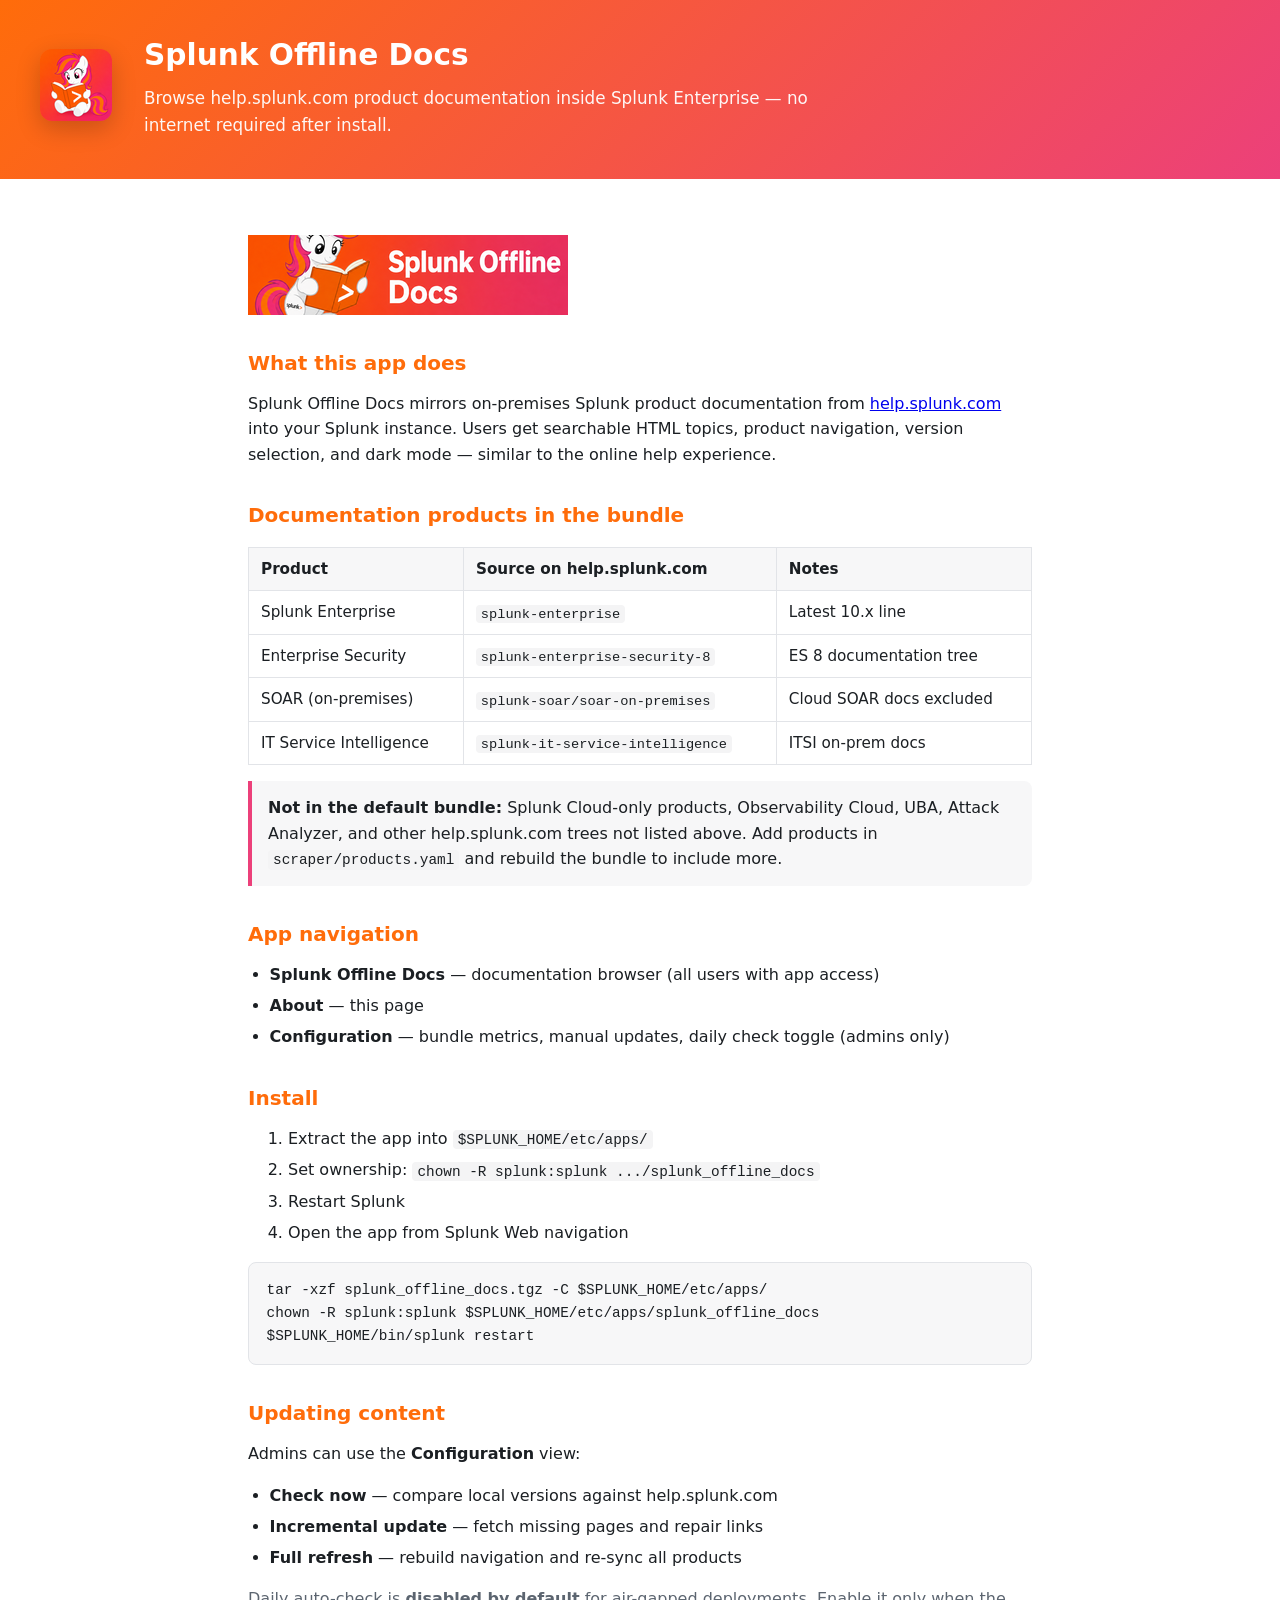
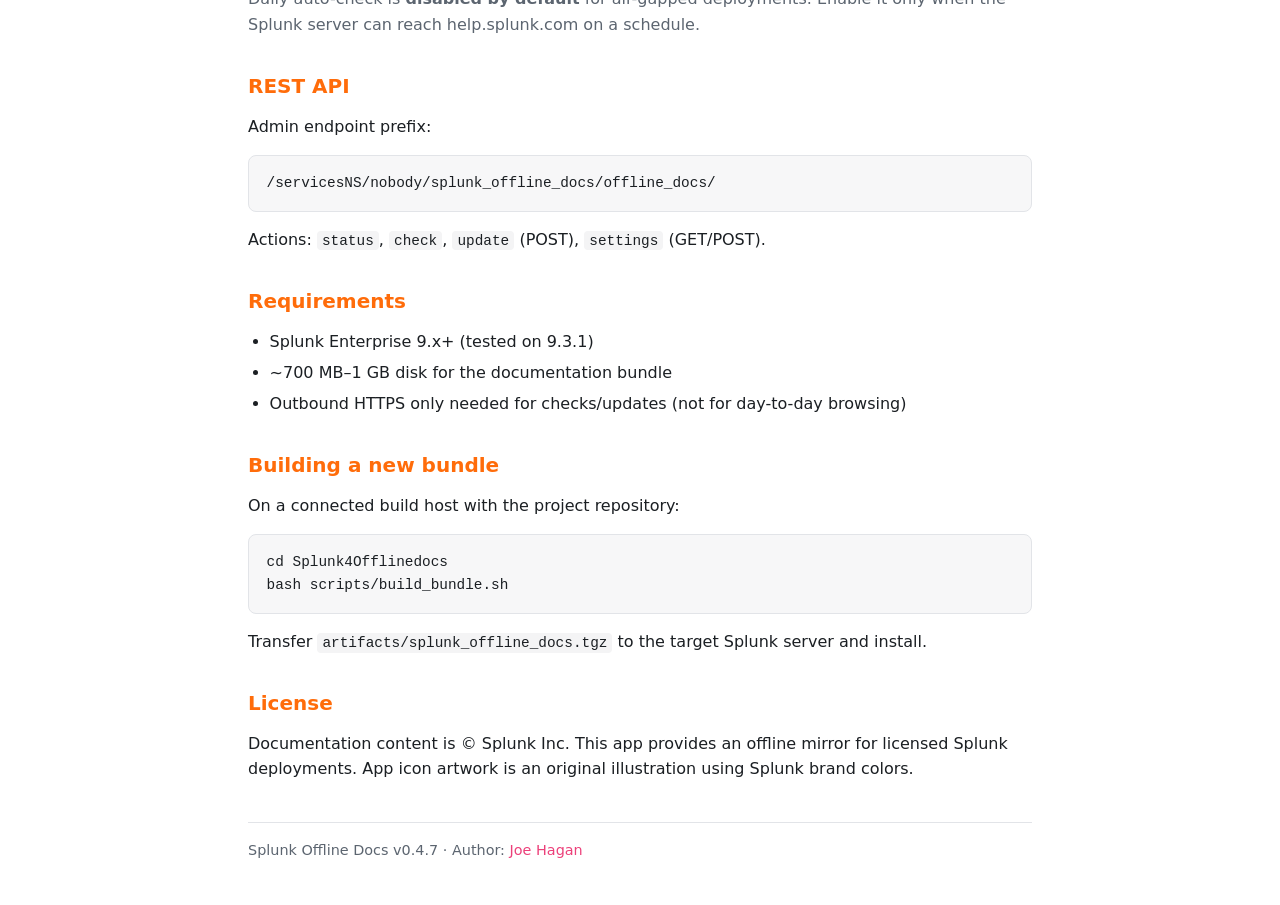
==== splunk_offline_docs/appserver/static/about.html @ b9bd38af "Fix stretched branding images with correct aspect ratios. Use Splunk icon sizes (36/72px, 160x40/320" ====
<!DOCTYPE html>
<html lang="en">
<head>
  <meta charset="utf-8">
  <meta name="viewport" content="width=device-width, initial-scale=1">
  <title>About — Splunk Offline Docs</title>
  <link rel="stylesheet" href="css/about.css">
</head>
<body>
  <header class="hero">
    <img src="images/appIcon_2x.png" alt="Buttercup reading documentation">
    <div>
      <h1>Splunk Offline Docs</h1>
      <p class="tagline">Browse help.splunk.com product documentation inside Splunk Enterprise — no internet required after install.</p>
    </div>
  </header>

  <main class="wrap">
    <div class="logo-row">
      <img src="images/appLogo_2x.png" alt="Splunk Offline Docs logo">
    </div>

    <h2>What this app does</h2>
    <p>
      Splunk Offline Docs mirrors on-premises Splunk product documentation from
      <a href="https://help.splunk.com" target="_blank" rel="noopener noreferrer">help.splunk.com</a>
      into your Splunk instance. Users get searchable HTML topics, product navigation,
      version selection, and dark mode — similar to the online help experience.
    </p>

    <h2>Documentation products in the bundle</h2>
    <table>
      <thead>
        <tr><th>Product</th><th>Source on help.splunk.com</th><th>Notes</th></tr>
      </thead>
      <tbody>
        <tr>
          <td>Splunk Enterprise</td>
          <td><code>splunk-enterprise</code></td>
          <td>Latest 10.x line</td>
        </tr>
        <tr>
          <td>Enterprise Security</td>
          <td><code>splunk-enterprise-security-8</code></td>
          <td>ES 8 documentation tree</td>
        </tr>
        <tr>
          <td>SOAR (on-premises)</td>
          <td><code>splunk-soar/soar-on-premises</code></td>
          <td>Cloud SOAR docs excluded</td>
        </tr>
        <tr>
          <td>IT Service Intelligence</td>
          <td><code>splunk-it-service-intelligence</code></td>
          <td>ITSI on-prem docs</td>
        </tr>
      </tbody>
    </table>

    <div class="note">
      <strong>Not in the default bundle:</strong> Splunk Cloud-only products, Observability Cloud,
      UBA, Attack Analyzer, and other help.splunk.com trees not listed above. Add products in
      <code>scraper/products.yaml</code> and rebuild the bundle to include more.
    </div>

    <h2>App navigation</h2>
    <ul>
      <li><strong>Splunk Offline Docs</strong> — documentation browser (all users with app access)</li>
      <li><strong>About</strong> — this page</li>
      <li><strong>Configuration</strong> — bundle metrics, manual updates, daily check toggle (admins only)</li>
    </ul>

    <h2>Install</h2>
    <ol>
      <li>Extract the app into <code>$SPLUNK_HOME/etc/apps/</code></li>
      <li>Set ownership: <code>chown -R splunk:splunk .../splunk_offline_docs</code></li>
      <li>Restart Splunk</li>
      <li>Open the app from Splunk Web navigation</li>
    </ol>

    <pre>tar -xzf splunk_offline_docs.tgz -C $SPLUNK_HOME/etc/apps/
chown -R splunk:splunk $SPLUNK_HOME/etc/apps/splunk_offline_docs
$SPLUNK_HOME/bin/splunk restart</pre>

    <h2>Updating content</h2>
    <p>Admins can use the <strong>Configuration</strong> view:</p>
    <ul>
      <li><strong>Check now</strong> — compare local versions against help.splunk.com</li>
      <li><strong>Incremental update</strong> — fetch missing pages and repair links</li>
      <li><strong>Full refresh</strong> — rebuild navigation and re-sync all products</li>
    </ul>
    <p class="muted">
      Daily auto-check is <strong>disabled by default</strong> for air-gapped deployments.
      Enable it only when the Splunk server can reach help.splunk.com on a schedule.
    </p>

    <h2>REST API</h2>
    <p>Admin endpoint prefix:</p>
    <pre>/servicesNS/nobody/splunk_offline_docs/offline_docs/</pre>
    <p>Actions: <code>status</code>, <code>check</code>, <code>update</code> (POST), <code>settings</code> (GET/POST).</p>

    <h2>Requirements</h2>
    <ul>
      <li>Splunk Enterprise 9.x+ (tested on 9.3.1)</li>
      <li>~700 MB–1 GB disk for the documentation bundle</li>
      <li>Outbound HTTPS only needed for checks/updates (not for day-to-day browsing)</li>
    </ul>

    <h2>Building a new bundle</h2>
    <p>On a connected build host with the project repository:</p>
    <pre>cd Splunk4Offlinedocs
bash scripts/build_bundle.sh</pre>
    <p>Transfer <code>artifacts/splunk_offline_docs.tgz</code> to the target Splunk server and install.</p>

    <h2>License</h2>
    <p>
      Documentation content is © Splunk Inc. This app provides an offline mirror for licensed
      Splunk deployments. App icon artwork is an original illustration using Splunk brand colors.
    </p>

    <footer class="footer">
      Splunk Offline Docs v0.4.7 · Author:
      <a href="mailto:joehaga@cisco.com">Joe Hagan</a>
    </footer>
  </main>
</body>
</html>
---- splunk_offline_docs/appserver/static/css/about.css ----
:root {
  --splunk-orange: #ff6c0a;
  --splunk-pink: #ec407a;
  --text: #1b1f23;
  --muted: #5c6570;
  --border: #e2e4e8;
  --panel: #f7f7f8;
  --code-bg: #f4f4f5;
}

* { box-sizing: border-box; }

body {
  margin: 0;
  font-family: "Splunk Platform Sans", "Segoe UI", system-ui, sans-serif;
  color: var(--text);
  line-height: 1.6;
  background: #fff;
}

.hero {
  background: linear-gradient(135deg, var(--splunk-orange) 0%, var(--splunk-pink) 100%);
  color: #fff;
  padding: 2rem 2.5rem 2.5rem;
  display: flex;
  gap: 2rem;
  align-items: center;
  flex-wrap: wrap;
}

.hero img {
  width: 72px;
  height: 72px;
  object-fit: cover;
  border-radius: 12px;
  box-shadow: 0 8px 24px rgba(0, 0, 0, 0.2);
  flex: 0 0 72px;
}

.hero h1 {
  margin: 0 0 0.35rem;
  font-size: 1.85rem;
  font-weight: 700;
}

.hero .tagline {
  margin: 0;
  opacity: 0.95;
  font-size: 1.05rem;
  max-width: 42rem;
}

.wrap {
  max-width: 52rem;
  margin: 0 auto;
  padding: 2rem 1.5rem 3rem;
}

h2 {
  margin: 2rem 0 0.75rem;
  font-size: 1.25rem;
  color: var(--splunk-orange);
}

h3 {
  margin: 1.25rem 0 0.5rem;
  font-size: 1.05rem;
}

p, ul, ol { margin: 0 0 1rem; }

ul { padding-left: 1.35rem; }

li { margin-bottom: 0.35rem; }

code, pre {
  font-family: "Splunk Platform Mono", ui-monospace, monospace;
  font-size: 0.9em;
}

code {
  background: var(--code-bg);
  padding: 0.12em 0.35em;
  border-radius: 4px;
}

pre {
  background: var(--panel);
  border: 1px solid var(--border);
  border-radius: 8px;
  padding: 1rem 1.1rem;
  overflow-x: auto;
}

.note {
  background: var(--panel);
  border-left: 4px solid var(--splunk-pink);
  padding: 0.85rem 1rem;
  border-radius: 0 8px 8px 0;
  margin: 1rem 0;
}

table {
  width: 100%;
  border-collapse: collapse;
  margin: 1rem 0;
  font-size: 0.95rem;
}

th, td {
  border: 1px solid var(--border);
  padding: 0.55rem 0.75rem;
  text-align: left;
}

th {
  background: var(--panel);
  font-weight: 600;
}

.muted { color: var(--muted); }

.footer {
  margin-top: 2.5rem;
  padding-top: 1rem;
  border-top: 1px solid var(--border);
  font-size: 0.9rem;
  color: var(--muted);
}

.footer a {
  color: var(--splunk-pink);
  text-decoration: none;
}

.footer a:hover {
  text-decoration: underline;
}

.logo-row {
  display: flex;
  align-items: center;
  gap: 1rem;
  margin: 1.5rem 0;
}

.logo-row img {
  display: block;
  width: 320px;
  max-width: 100%;
  height: auto;
  aspect-ratio: 4 / 1;
  object-fit: contain;
}
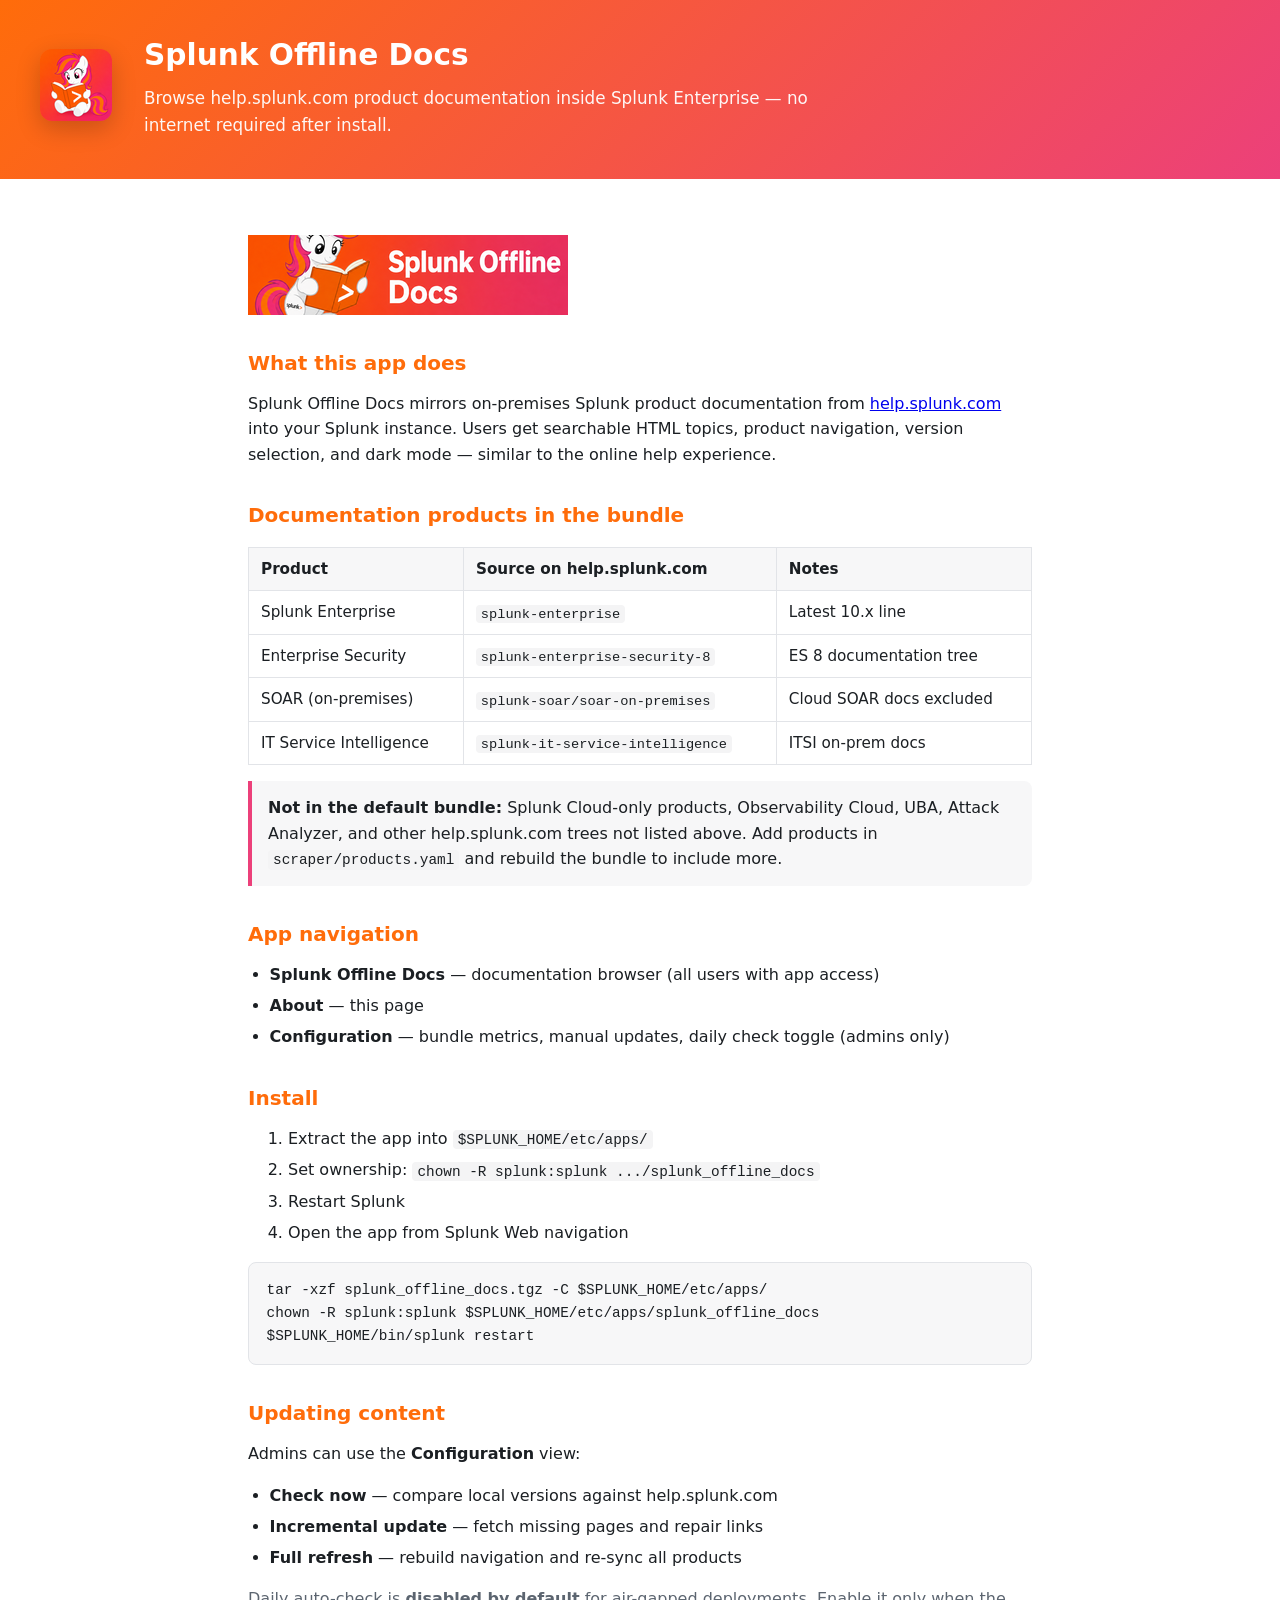
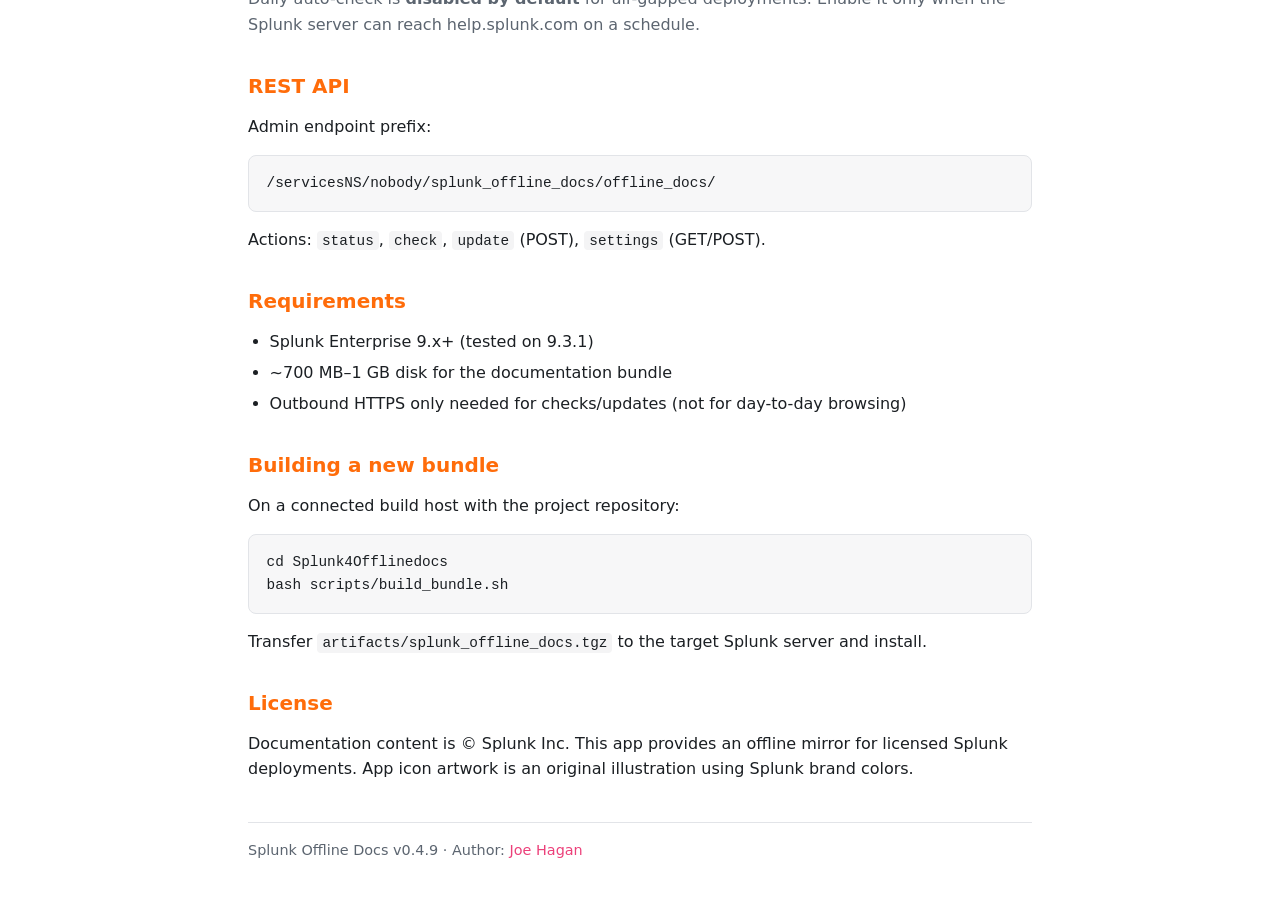
==== commit 43fc483c: "Point README and About page at v0.4.9 release stats. Reflect pruned bundle size (~16k topics, ~625 M" ====
--- a/splunk_offline_docs/appserver/static/about.html
+++ b/splunk_offline_docs/appserver/static/about.html
@@ -119,7 +119,7 @@
     </p>
 
     <footer class="footer">
-      Splunk Offline Docs v0.4.7 · Author:
+      Splunk Offline Docs v0.4.9 · Author:
       <a href="mailto:joehaga@cisco.com">Joe Hagan</a>
     </footer>
   </main>
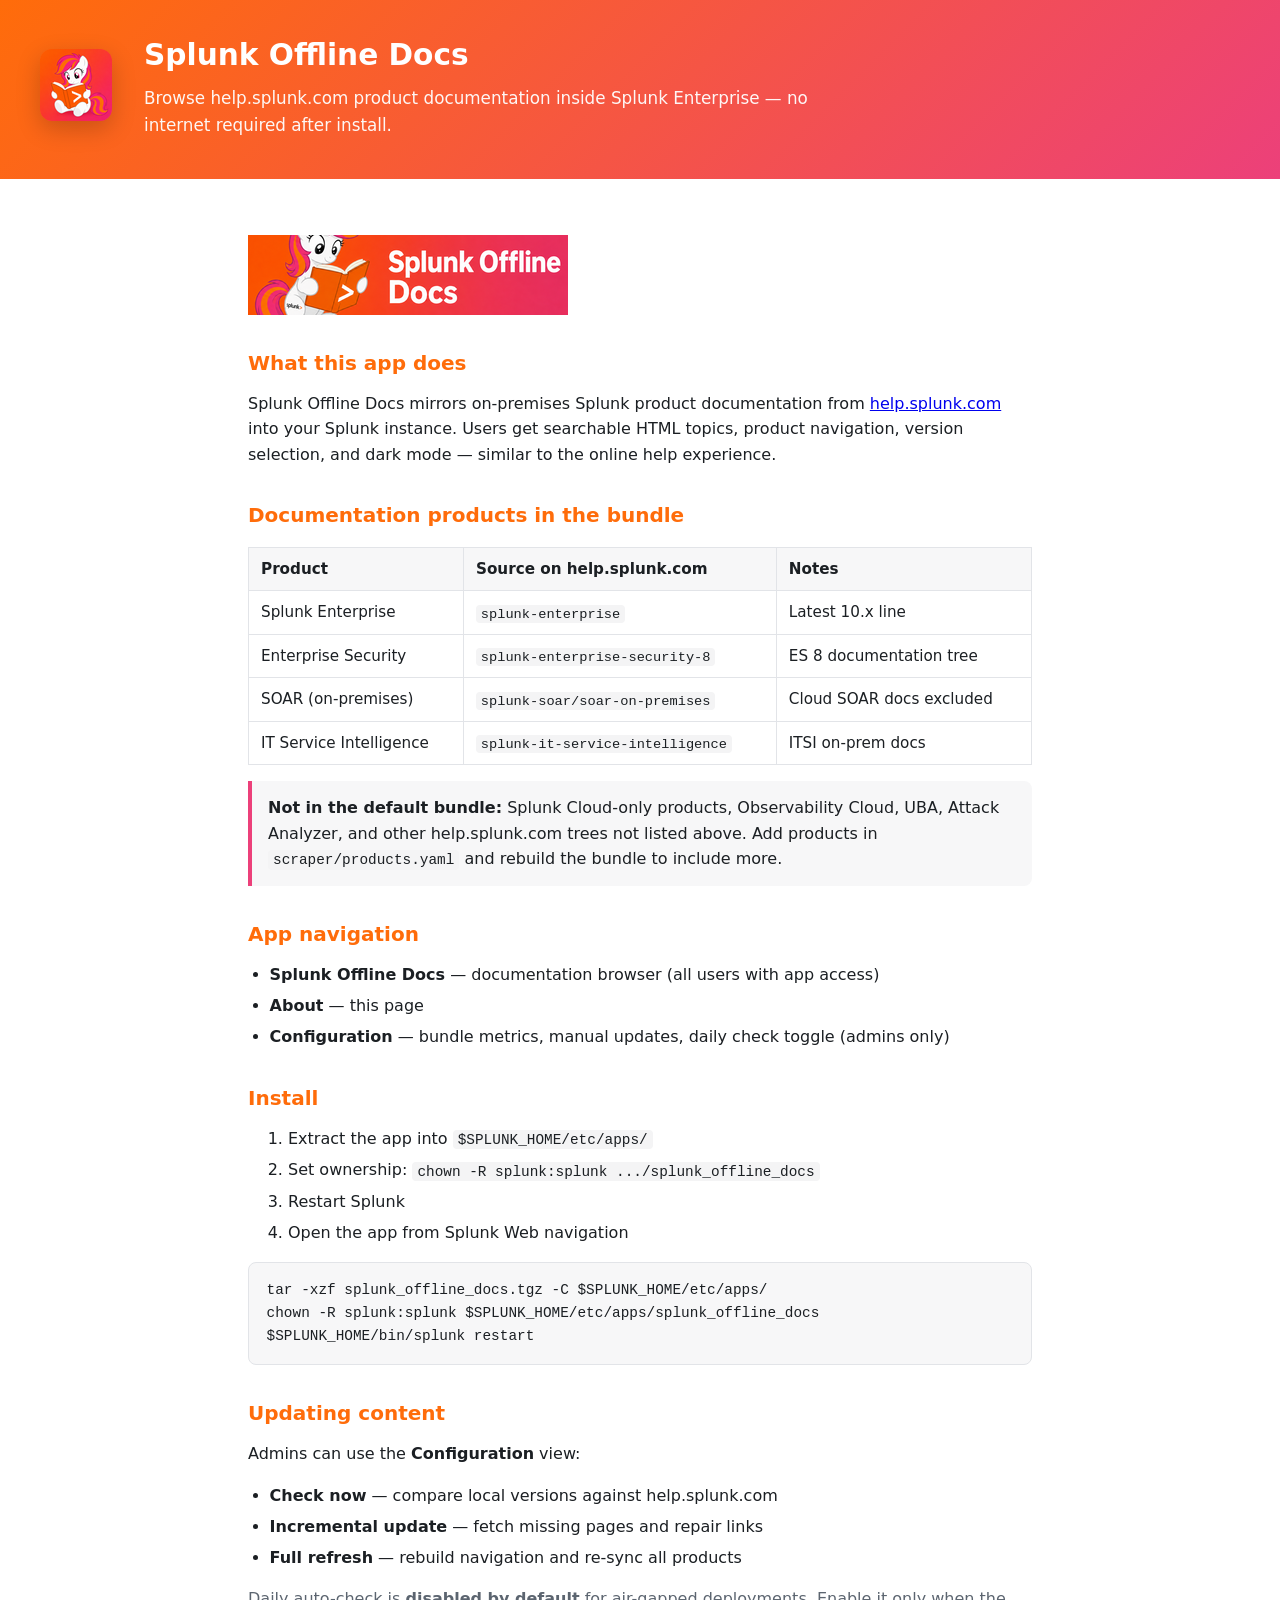
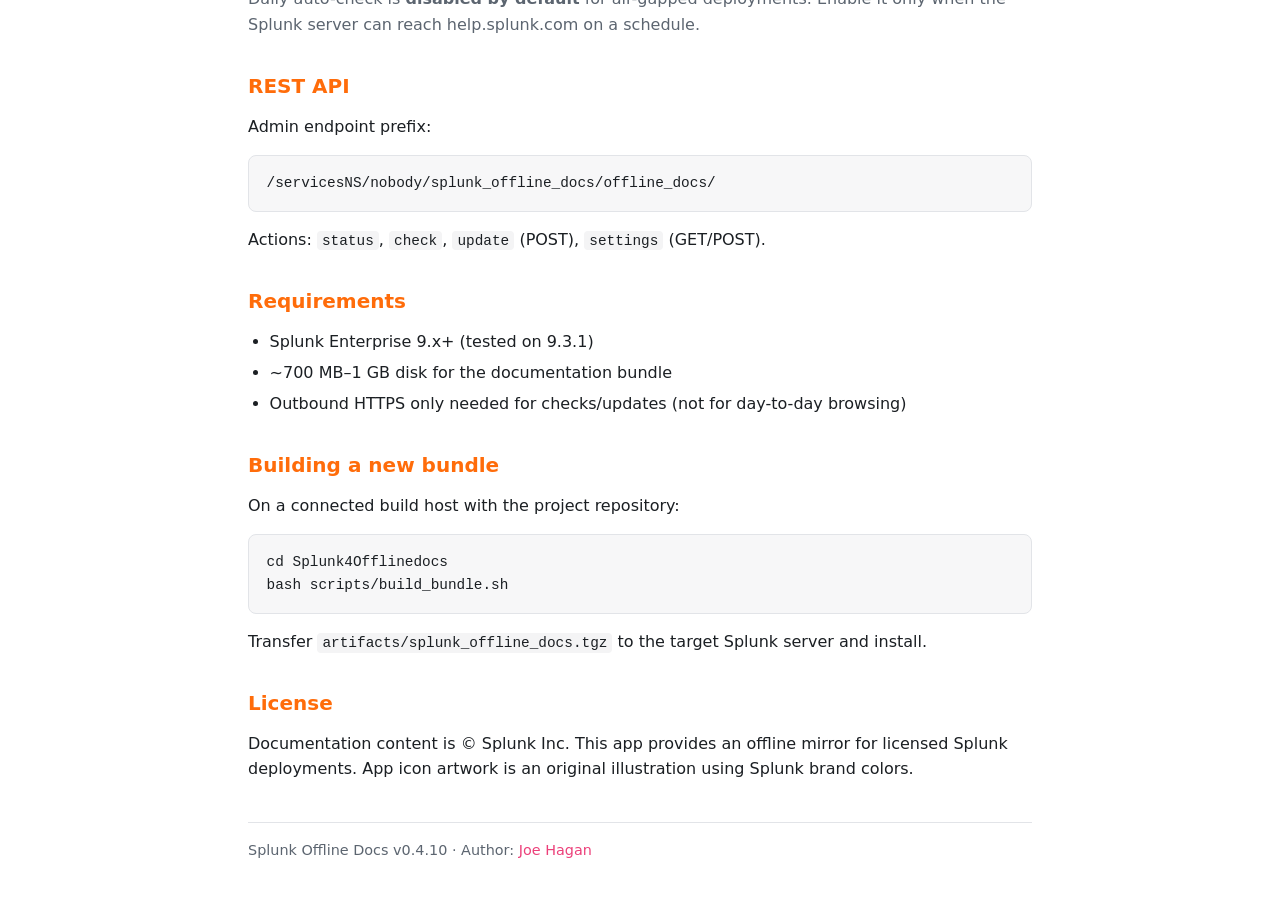
==== commit b68867cc: "Fix update/check UI and publish README with screenshots for v0.4.10. Repair Configuration REST calls" ====
--- a/splunk_offline_docs/appserver/static/about.html
+++ b/splunk_offline_docs/appserver/static/about.html
@@ -119,7 +119,7 @@
     </p>
 
     <footer class="footer">
-      Splunk Offline Docs v0.4.9 · Author:
+      Splunk Offline Docs v0.4.10 · Author:
       <a href="mailto:joehaga@cisco.com">Joe Hagan</a>
     </footer>
   </main>
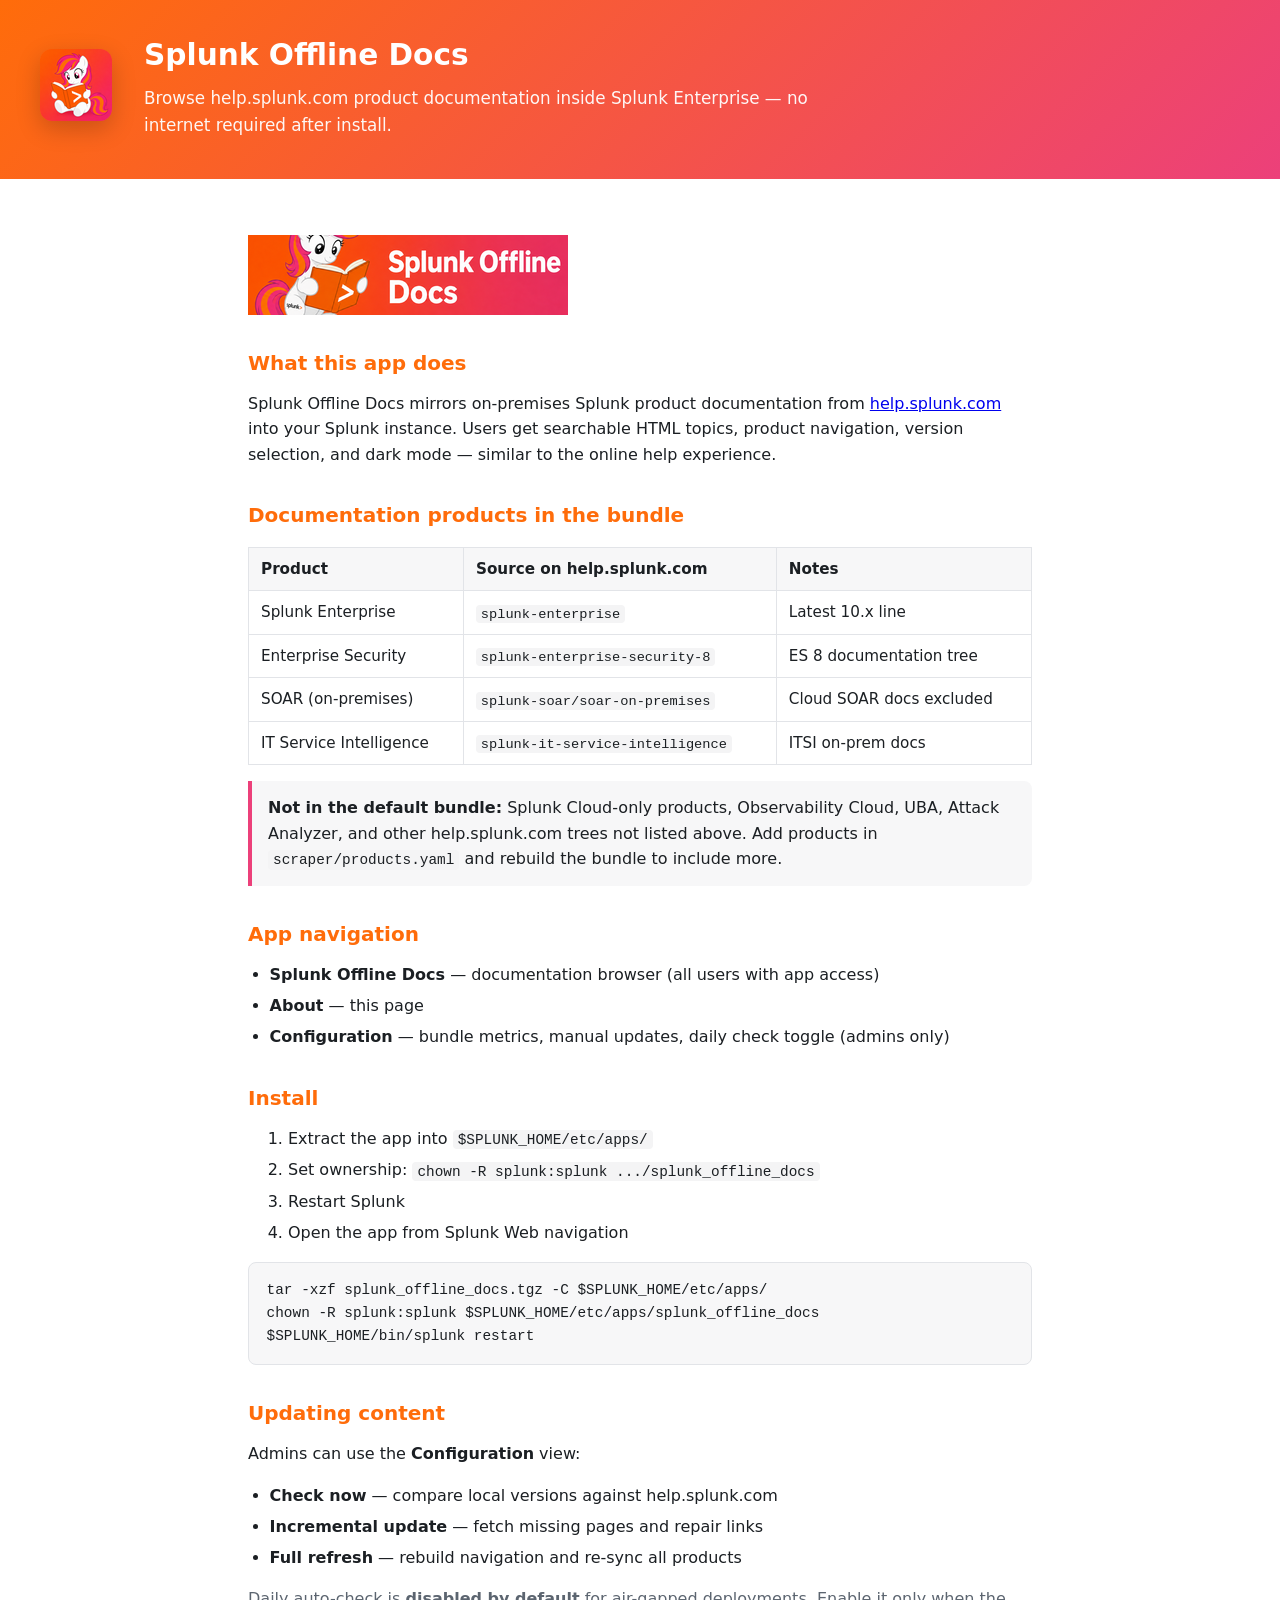
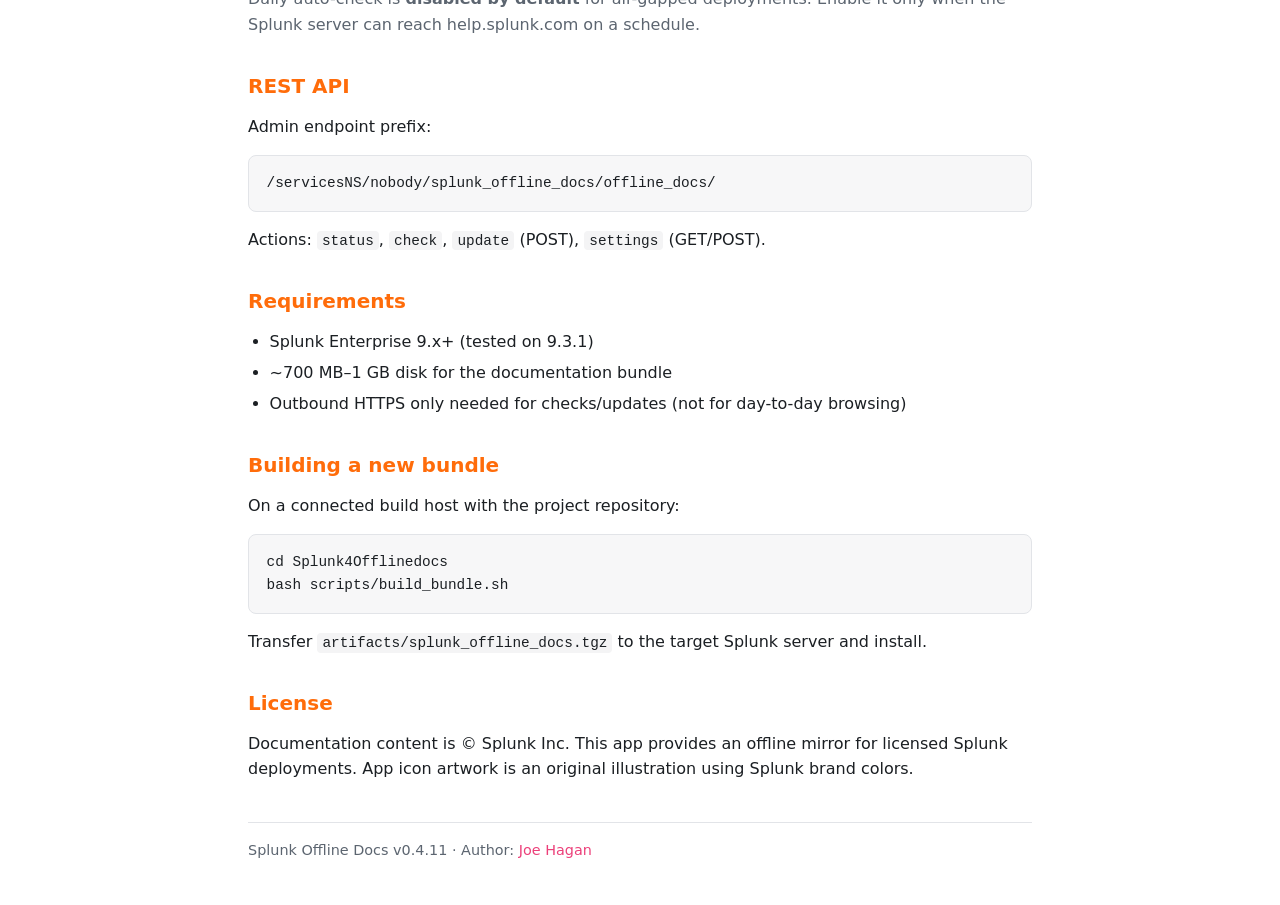
==== commit 5afc1ca2: "Fix latest-two version scraping for ITSI and SOAR. Stop excluding sub-10 nav versions outside Enterp" ====
--- a/splunk_offline_docs/appserver/static/about.html
+++ b/splunk_offline_docs/appserver/static/about.html
@@ -119,7 +119,7 @@
     </p>
 
     <footer class="footer">
-      Splunk Offline Docs v0.4.10 · Author:
+      Splunk Offline Docs v0.4.11 · Author:
       <a href="mailto:joehaga@cisco.com">Joe Hagan</a>
     </footer>
   </main>
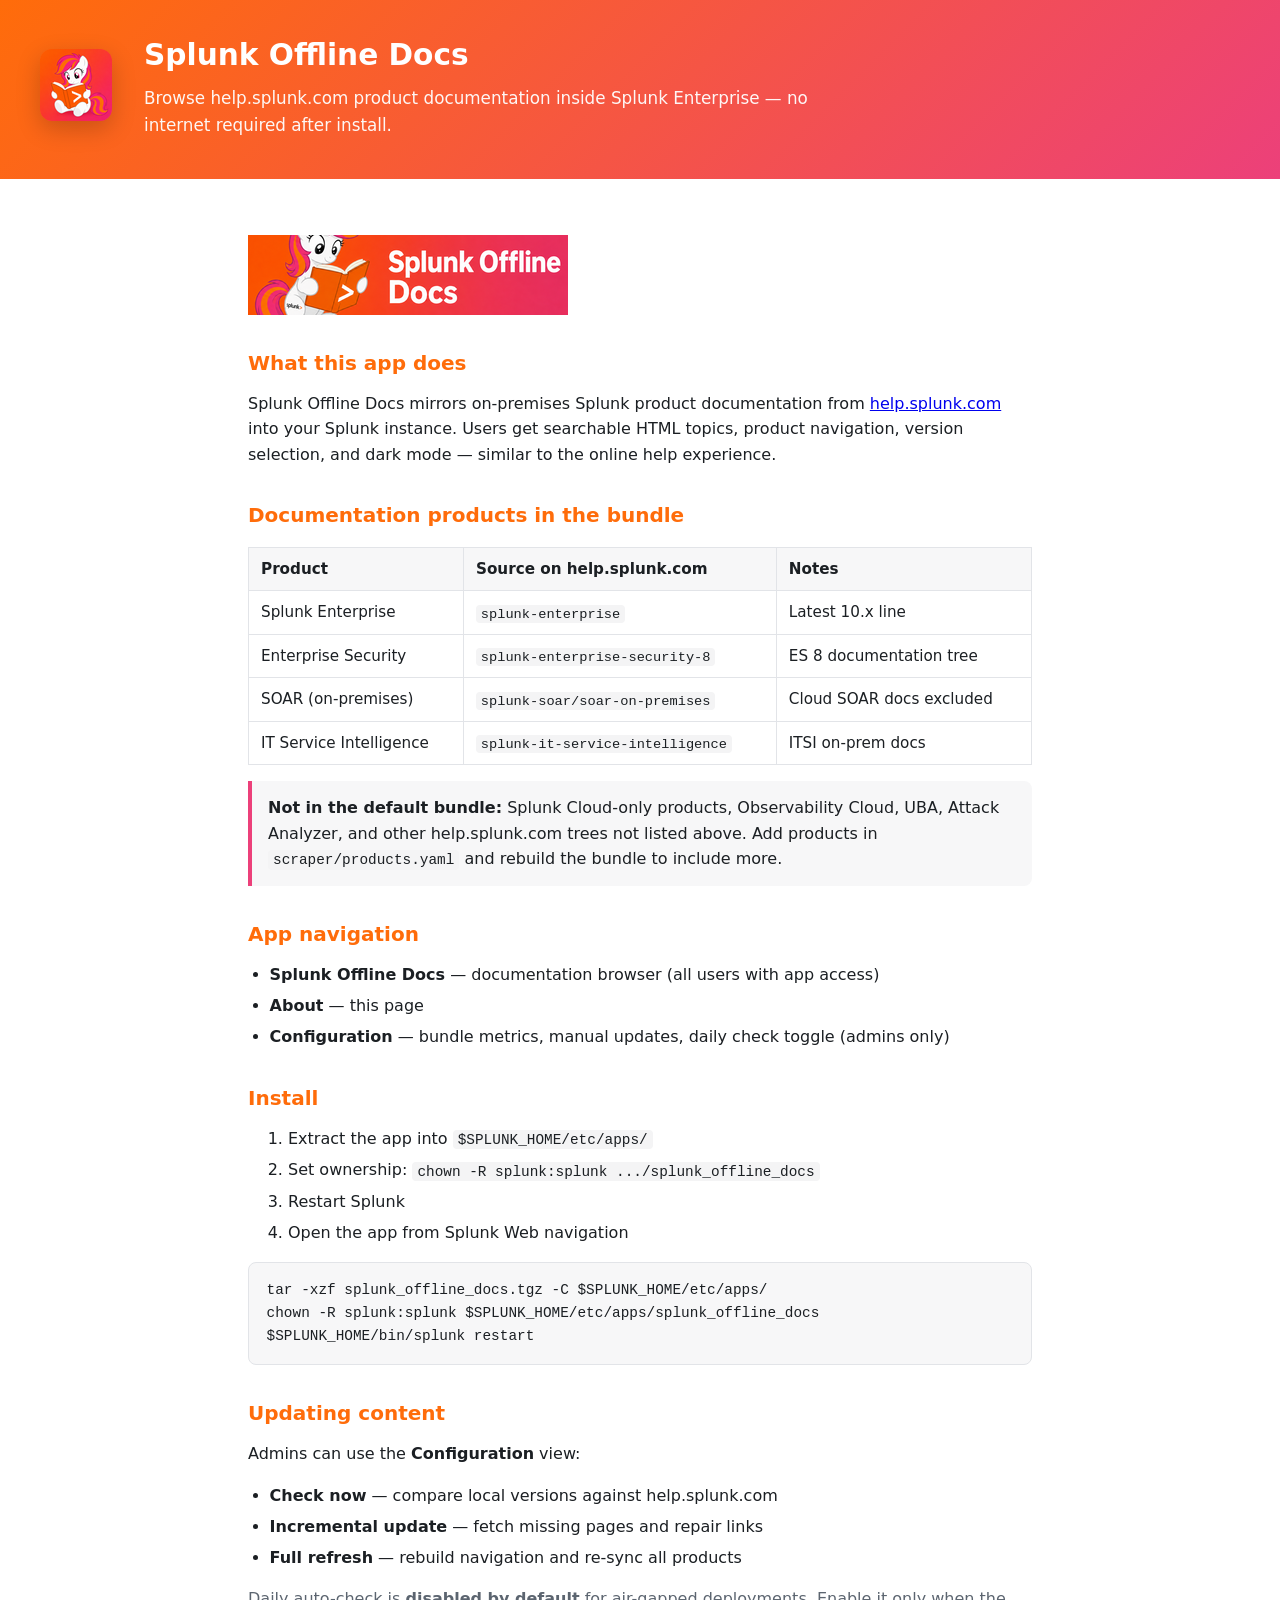
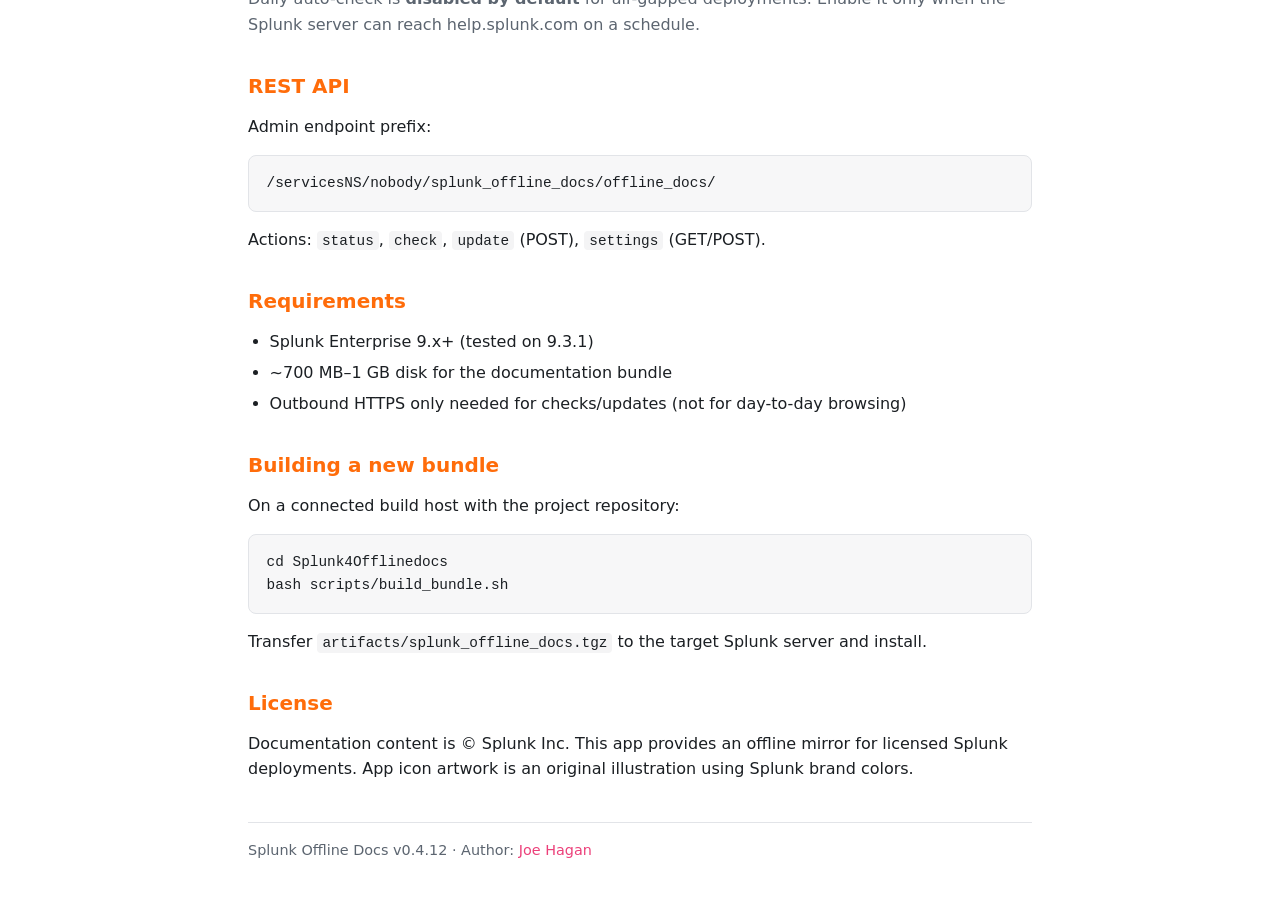
==== commit 6744ef21: "Bump to v0.4.12 after full docs refresh against latest help.splunk.com. No newer product doc version" ====
--- a/splunk_offline_docs/appserver/static/about.html
+++ b/splunk_offline_docs/appserver/static/about.html
@@ -119,7 +119,7 @@
     </p>
 
     <footer class="footer">
-      Splunk Offline Docs v0.4.11 · Author:
+      Splunk Offline Docs v0.4.12 · Author:
       <a href="mailto:joehaga@cisco.com">Joe Hagan</a>
     </footer>
   </main>
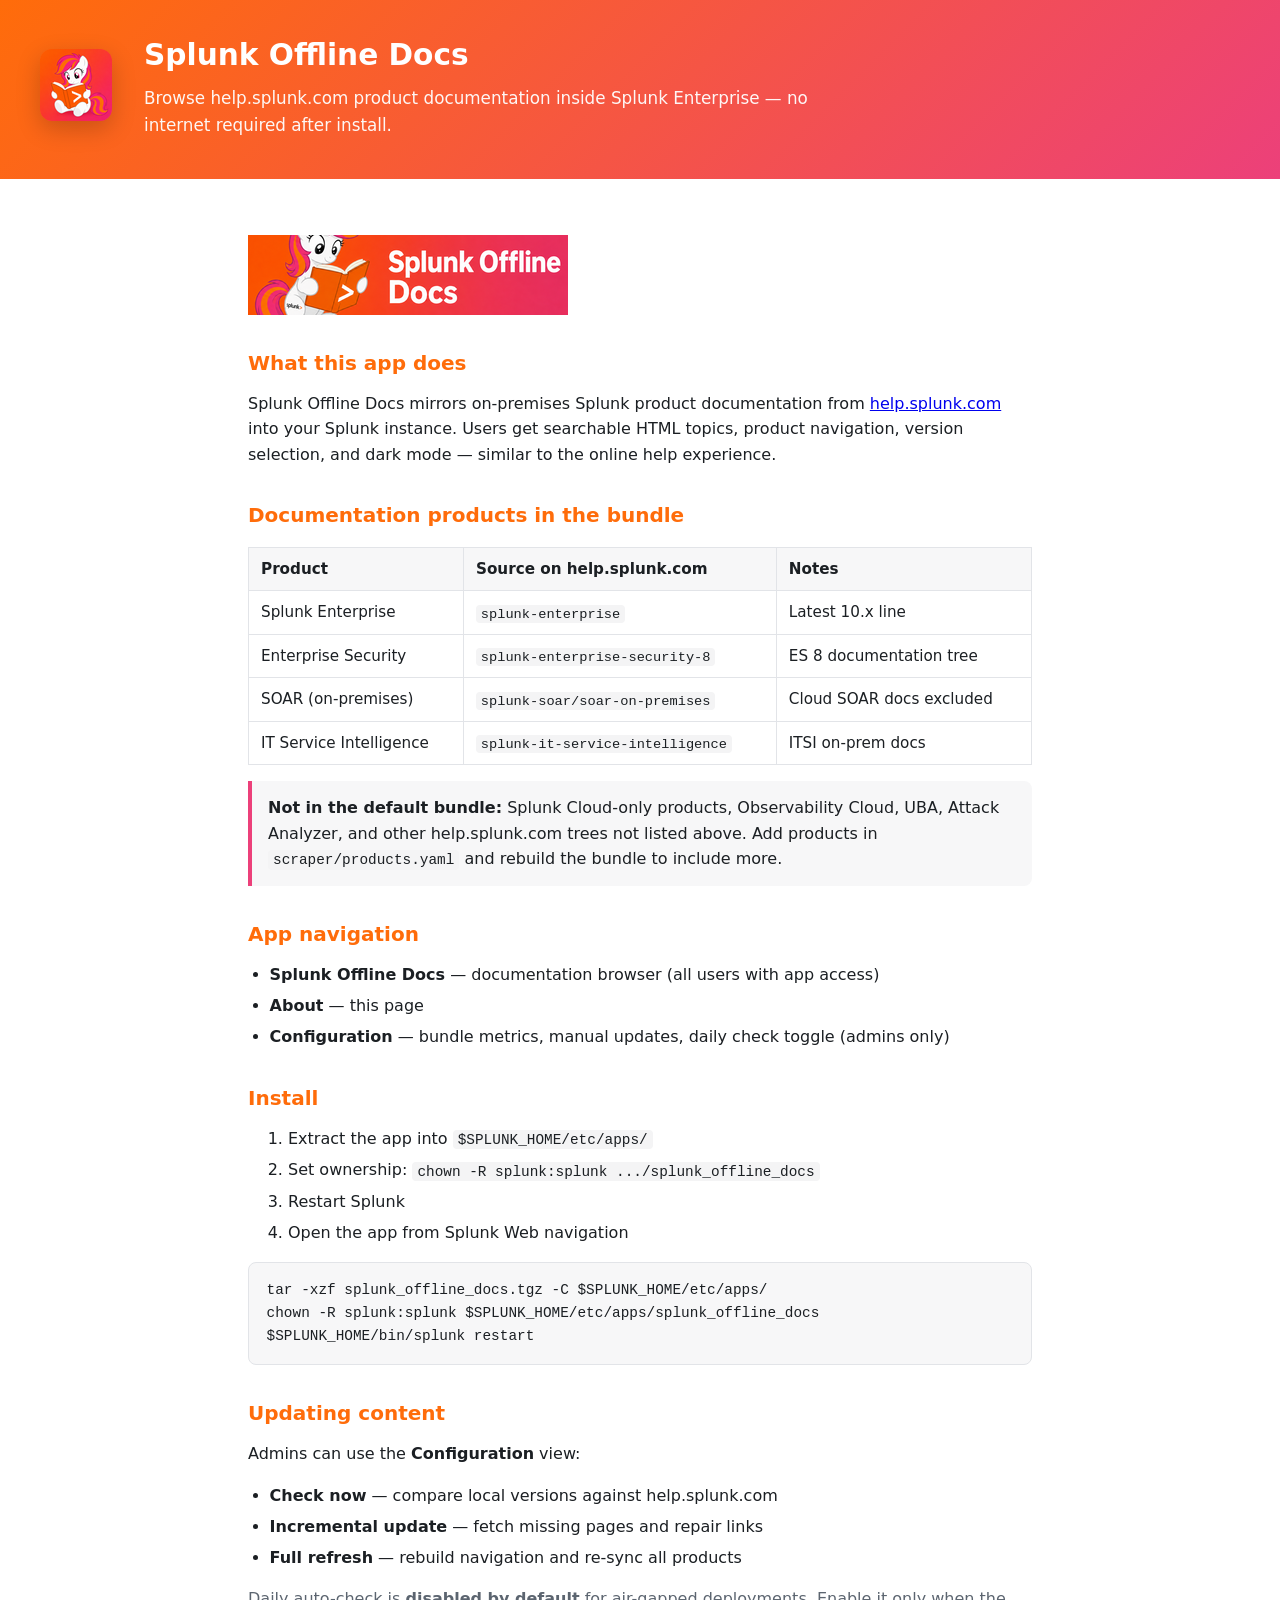
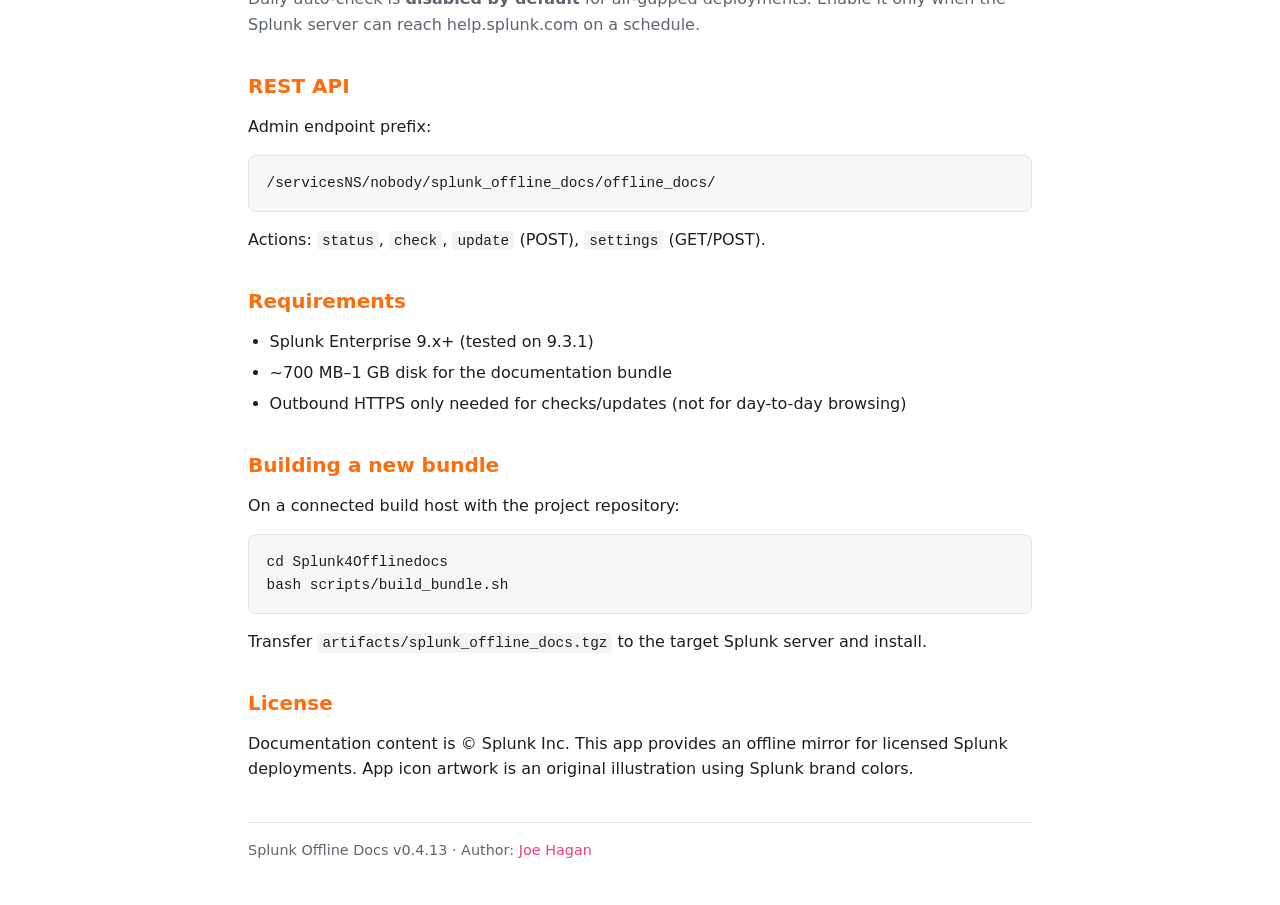
==== commit 1fb6e9f1: "Fix app-only install failures and clarify full vs app tarball (v0.4.13). Prefer the bundled app scra" ====
--- a/splunk_offline_docs/appserver/static/about.html
+++ b/splunk_offline_docs/appserver/static/about.html
@@ -119,7 +119,7 @@
     </p>
 
     <footer class="footer">
-      Splunk Offline Docs v0.4.12 · Author:
+      Splunk Offline Docs v0.4.13 · Author:
       <a href="mailto:joehaga@cisco.com">Joe Hagan</a>
     </footer>
   </main>
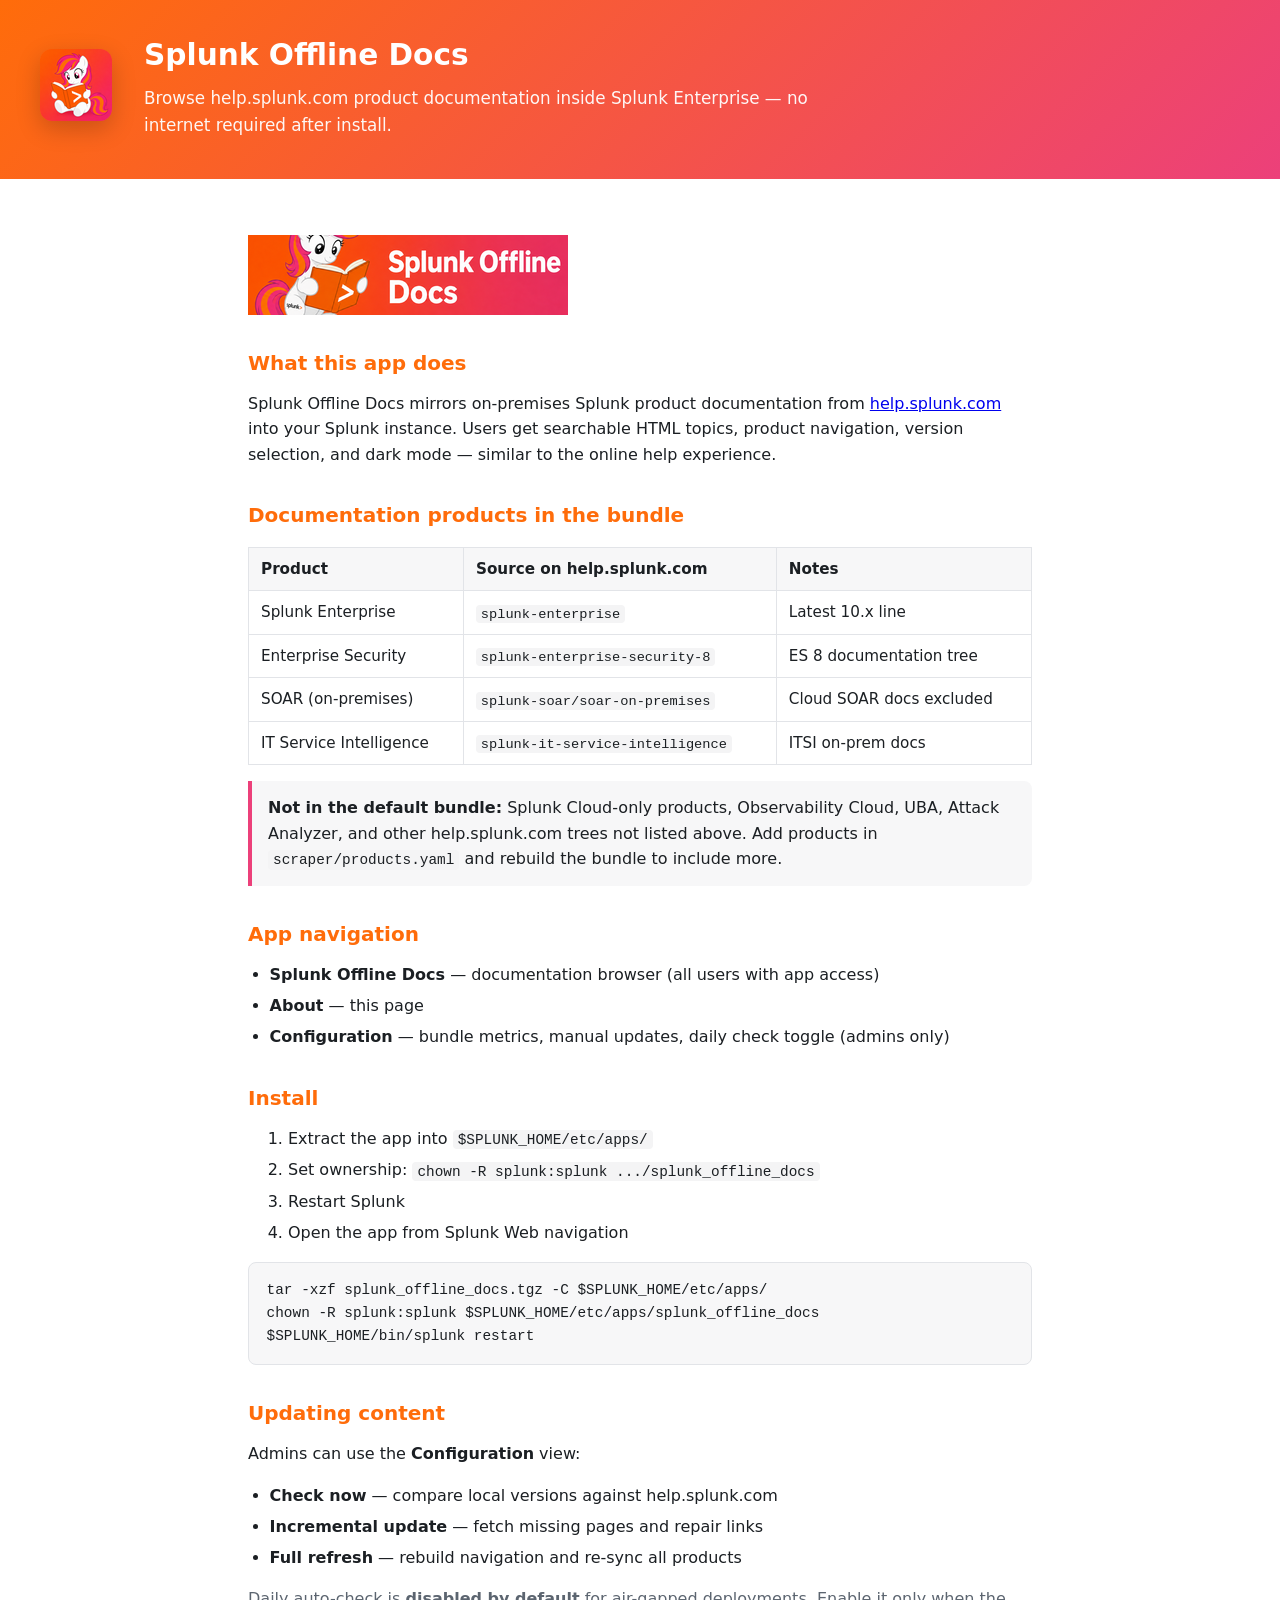
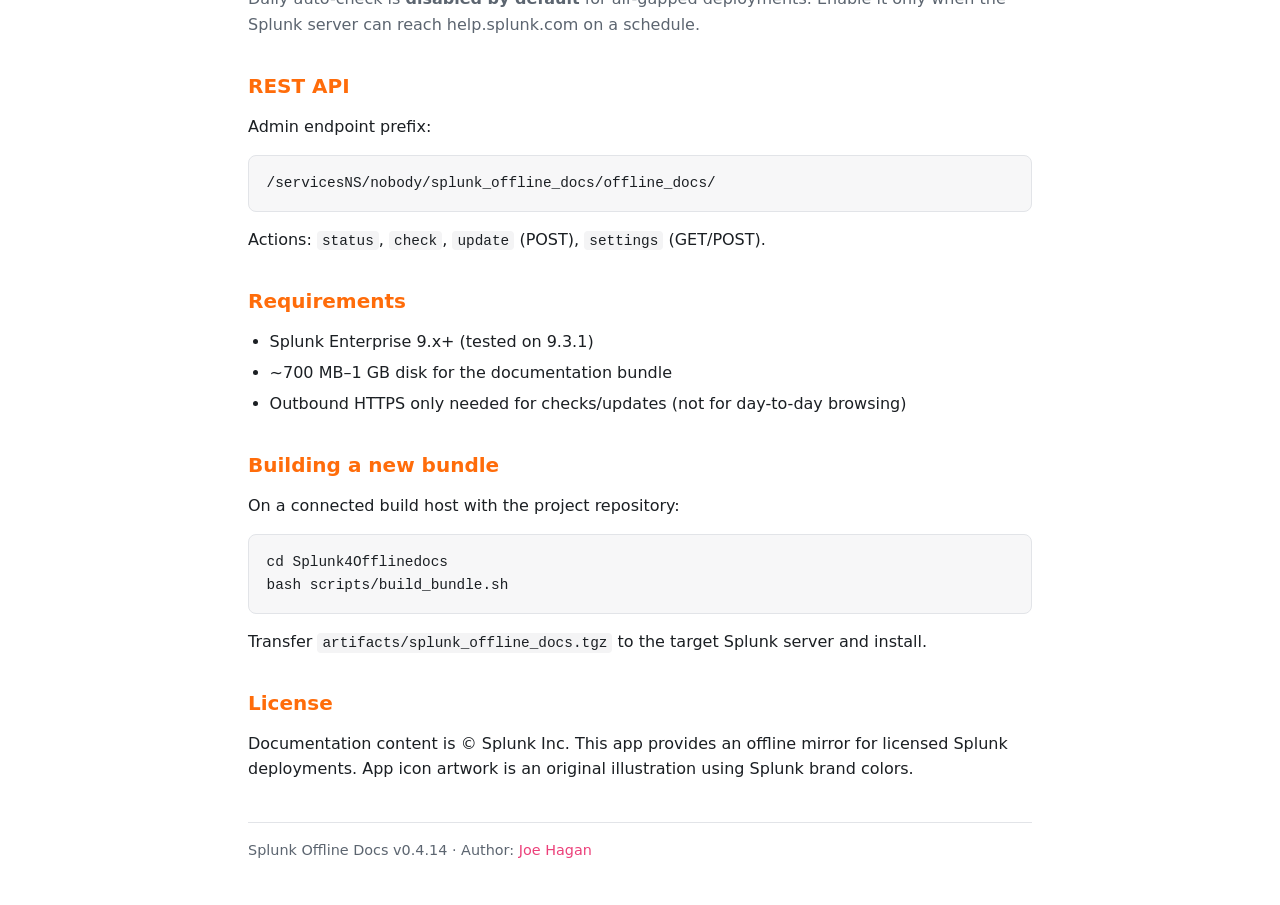
==== commit bac7eb86: "Refresh full release bundle with ITSI 5.0 and 4.21 docs (v0.4.14). The prior full tarball reused a J" ====
--- a/splunk_offline_docs/appserver/static/about.html
+++ b/splunk_offline_docs/appserver/static/about.html
@@ -119,7 +119,7 @@
     </p>
 
     <footer class="footer">
-      Splunk Offline Docs v0.4.13 · Author:
+      Splunk Offline Docs v0.4.14 · Author:
       <a href="mailto:joehaga@cisco.com">Joe Hagan</a>
     </footer>
   </main>
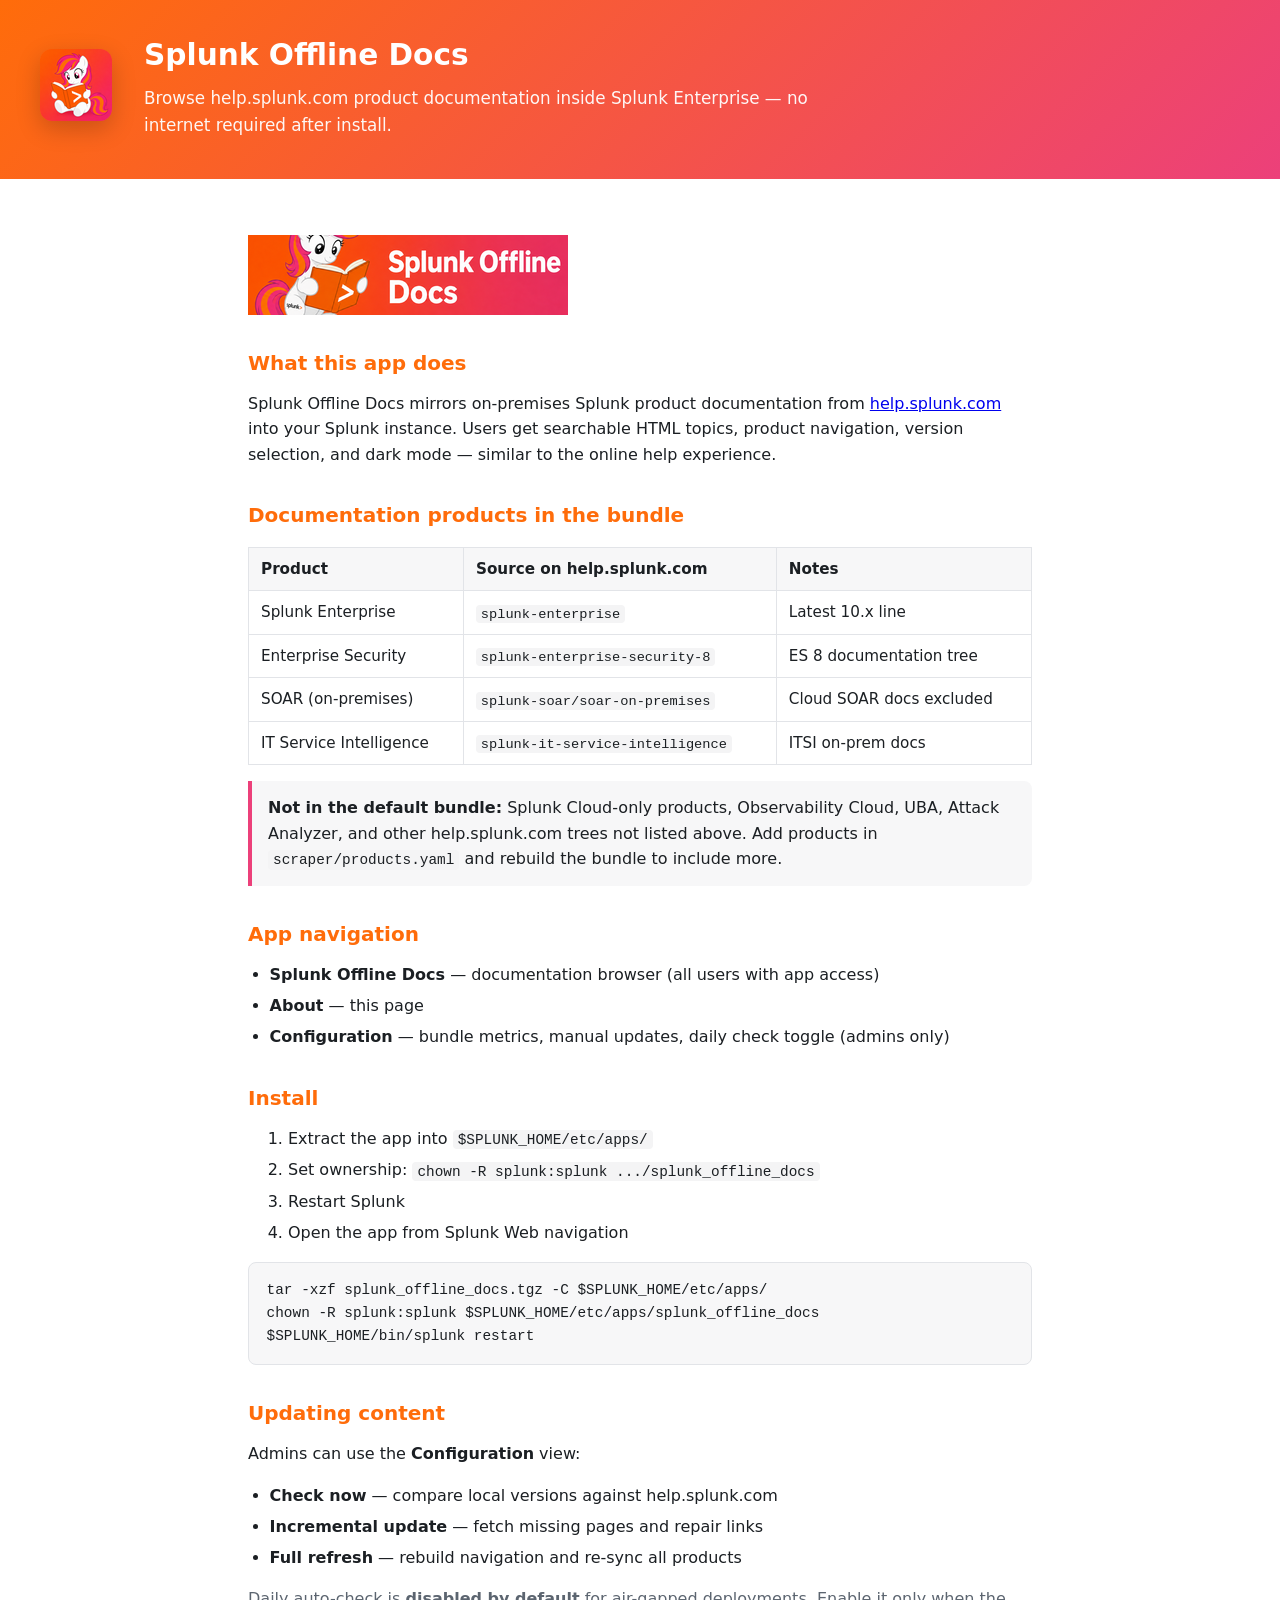
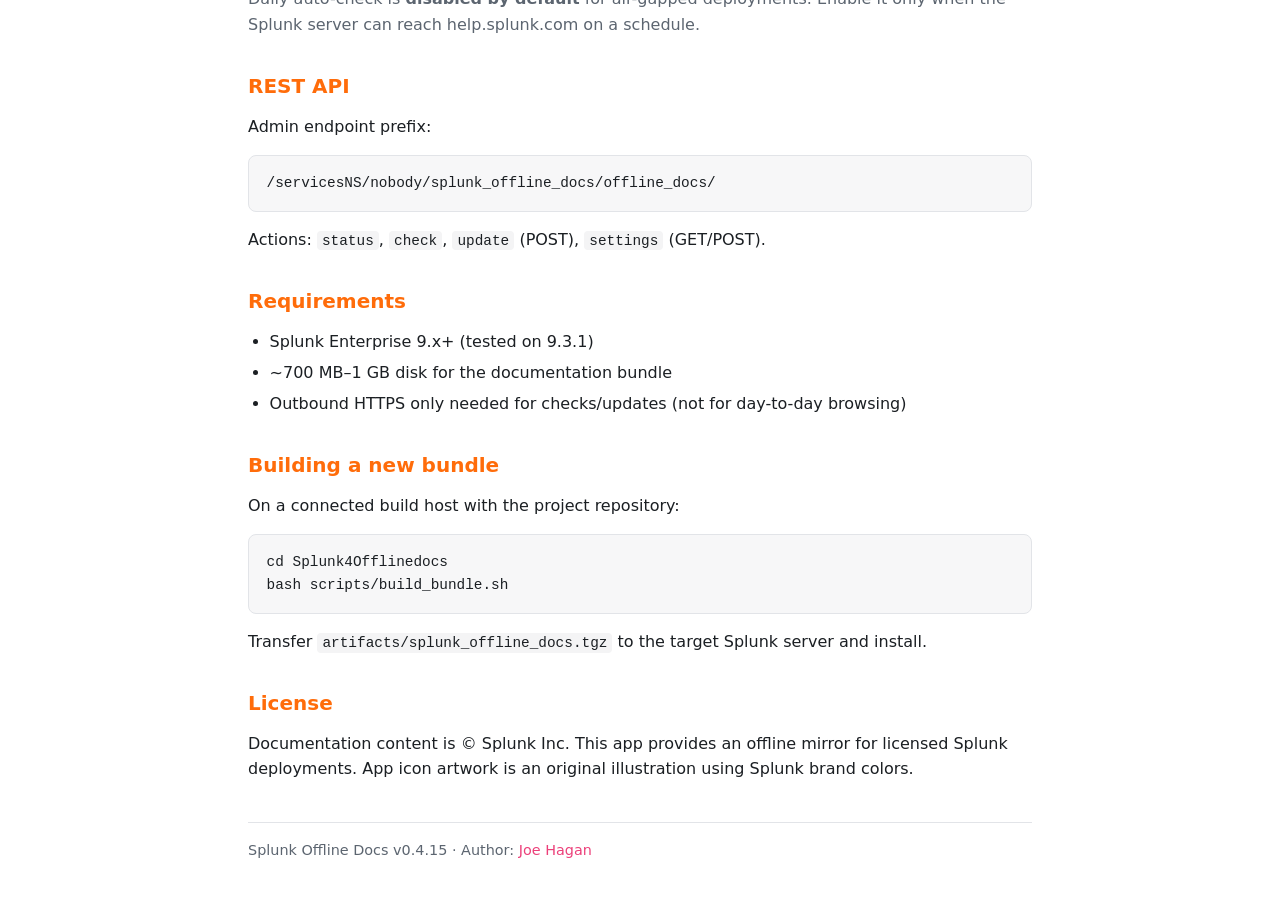
==== commit 62be3bfa: "Fix ITSI version picker showing stale 3.x from old search index (v0.4.15). Prefer nav version branch" ====
--- a/splunk_offline_docs/appserver/static/about.html
+++ b/splunk_offline_docs/appserver/static/about.html
@@ -119,7 +119,7 @@
     </p>
 
     <footer class="footer">
-      Splunk Offline Docs v0.4.14 · Author:
+      Splunk Offline Docs v0.4.15 · Author:
       <a href="mailto:joehaga@cisco.com">Joe Hagan</a>
     </footer>
   </main>
